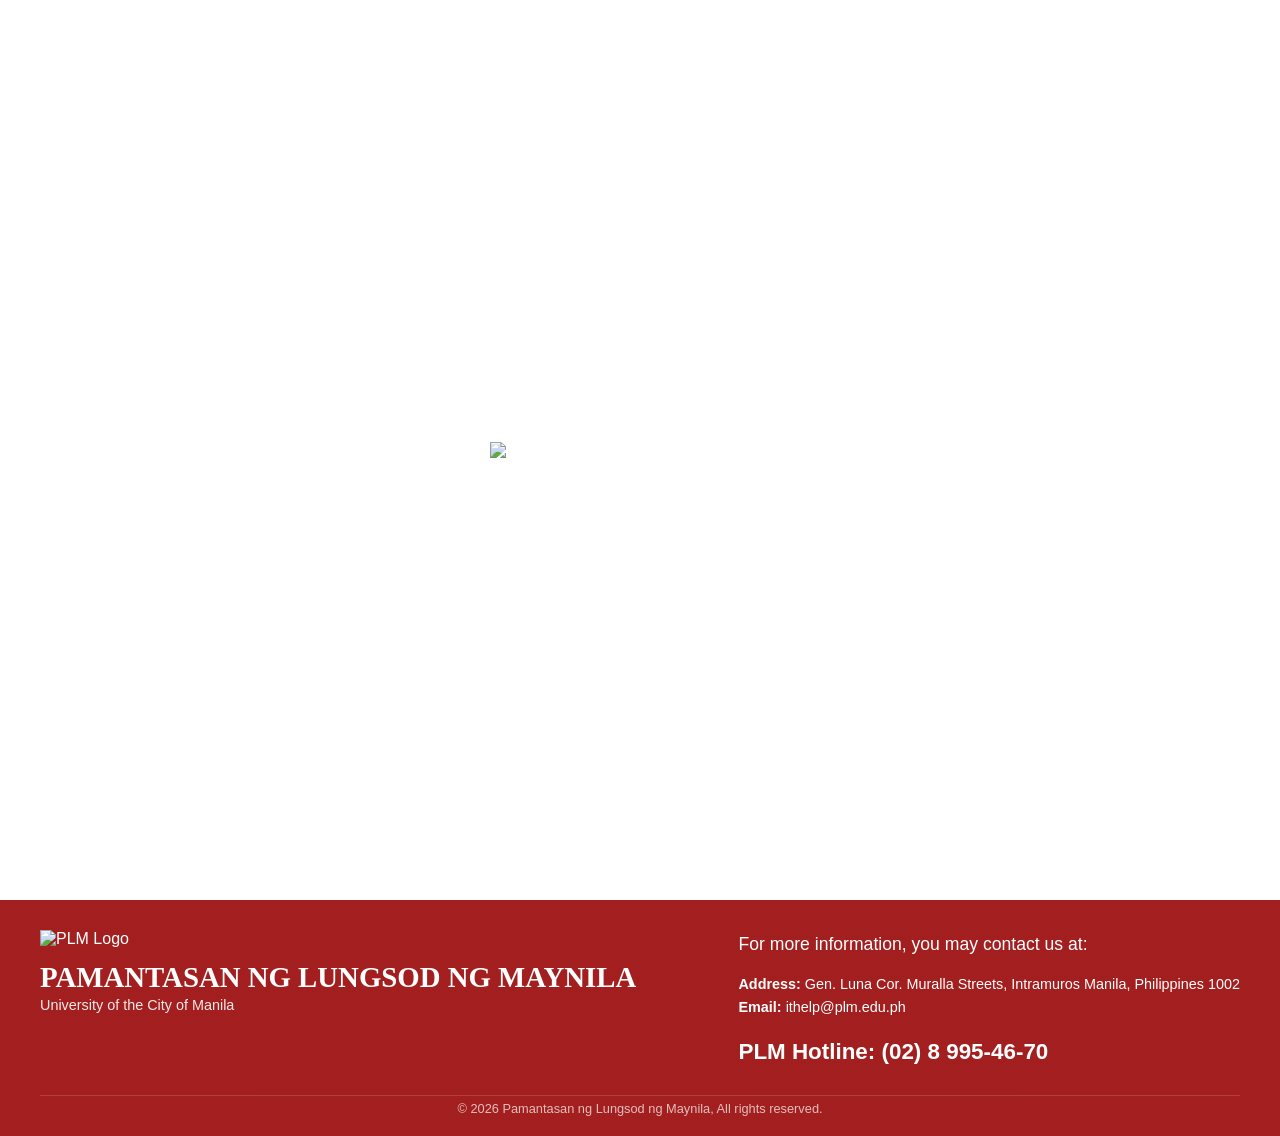
==== AdminLogin.html @ 34db5f0d "Added Login Scenario + Admin Scheduler" ====
<!DOCTYPE html>
<html lang="en">
<head>
    <meta charset="UTF-8">
    <meta name="viewport" content="width=device-width, initial-scale=1.0">
    <title>Admin Login - PLM Classroom Scheduler</title>
    <link rel="stylesheet" href="Login.css">
</head>
<body>
    <div id="loader-wrapper">
        <div class="loader-section section-left">
            <img src="https://www.plm.edu.ph/assets/haribon-logo.DMMtENh_.png" class="haribon-half">
        </div>
        <div class="loader-section section-right">
            <img src="https://www.plm.edu.ph/assets/haribon-logo.DMMtENh_.png" class="haribon-half">
        </div>
    </div>

    <header class="navbar">
        <div class="logo-section">
            <img src="https://www.pikpng.com/pngl/b/78-780563_presidential-seal-png.png" alt="PLM Logo" class="plm-logo">
            <div class="logo-text">
                <h1>PAMANTASAN NG LUNGSOD NG MAYNILA</h1>
                <p>University of the City of Manila</p>
            </div>
        </div>
        <nav>
            <ul>
                <li><a href="Home.html" class="home-nav">Home</a></li>
            </ul>
        </nav>
    </header>

    <div class="accent-bar"></div>

    <main class="login-container">
        <div class="card-wrapper">
            <div class="image-card">
                <div class="vertical-text">P<br>L<br>M</div>
            </div>

            <div class="form-card">
                <h2>Classroom Scheduler</h2>

                <form action = "AdminScheduler.html">
                    <div class="input-group">
                        <input type="email" placeholder="PLM Email" pattern=".+@plm\.edu\.ph" title="Please use your official @plm.edu.ph email address." required>
                        <span class="icon">👤</span>
                    </div>
                    <div class="input-group">
                        <input type="password" id="passwordInput" placeholder="Password" required>
                        <span class="icon" onclick="togglePassword()" style="cursor: pointer;">👁️‍🗨️</span>
                    </div>
                    
                    <div class="form-options">
                        <label><input type="checkbox"> Remember me</label>
                        <a href="Help.html">Forgot Password?</a>
                    </div>

                    <button type="submit" class="login-btn">Login</button>
                </form>
            </div>
        </div>
    </main>
    
    <footer class="plm-footer">
    <div class="footer-container">
        <div class="footer-left">
            <img src="https://www.pikpng.com/pngl/b/78-780563_presidential-seal-png.png" alt="PLM Logo" class="footer-logo">
            <div class="footer-title">
                <h2>PAMANTASAN NG LUNGSOD NG MAYNILA</h2>
                <p>University of the City of Manila</p>
            </div>
        </div>

        <div class="footer-right">
            <p class="contact-header">For more information, you may contact us at:</p>
            <p><strong>Address:</strong> Gen. Luna Cor. Muralla Streets, Intramuros Manila, Philippines 1002</p>
            <p><strong>Email:</strong> ithelp@plm.edu.ph</p>
            <p class="hotline">PLM Hotline: (02) 8 995-46-70</p>
        </div>
    </div>

    <div class="footer-bottom">
        <p>© 2026 Pamantasan ng Lungsod ng Maynila, All rights reserved.</p>
    </div>
</footer>
<div class="plm-watermark"></div>
<script src="Login.js"></script>
</body>
</html>
---- Login.css ----
* {
    margin: 0;
    padding: 0;
    box-sizing: border-box;
    font-family: 'Segoe UI', Tahoma, Geneva, Verdana, sans-serif;
}

body {
    background-color: #f8f9fa;
    min-height: 100vh;
    display: flex;
    flex-direction: column;
}

/*Haribon Curtain Loader*/
#loader-wrapper {
    position: fixed;
    top: 0;
    left: 0;
    width: 100vw;
    height: 100vh;
    z-index: 10000;
    display: flex;
    background: transparent;
}

.loader-section {
    position: relative;
    width: 50%;
    height: 100%;
    background-color: #ffffff; 
    display: flex;
    align-items: center;
    overflow: hidden; 
    transition: transform 0.9s cubic-bezier(0.7, 0, 0.3, 1);
}

.section-left { justify-content: flex-end; }
.section-right { justify-content: flex-start; }

.haribon-half {
    width: 300px; 
    height: auto;
    flex-shrink: 0;
}

.section-left .haribon-half {
    margin-right: -150px;
}

.section-right .haribon-half {
    margin-left: -150px; 
}

/* Animation Trigger */
#loader-wrapper.loaded .section-left { transform: translateX(-100%); }
#loader-wrapper.loaded .section-right { transform: translateX(100%); }

#loader-wrapper.loaded {
    visibility: hidden;
    transition: visibility 0.9s;
}

/*Header*/
.logo-section {
    display: flex;
    align-items: center;
}

.plm-logo {
    width: 55px;
    height: 55px;
    margin-right: 15px;
}

.logo-text h1 {
    font-size: 1.1rem;
    font-family: 'Times New Roman', Times, serif;
    color: #b18c00; 
}

.logo-text p {
    font-size: 0.9rem;
    font-family: sans-serif;
    color: #2b3a8c;
}

/*Navigation*/
.navbar {
    display: flex;
    justify-content: space-between;
    align-items: center;
    padding: 10px 50px;
    background: white;
}

nav ul {
    list-style: none;
    display: flex;
    gap: 30px;
}

nav a {
    text-decoration: none;
    color: #2b3a8c;
    font-weight: 500;
    transition: color 0.3s ease;
    text-underline-offset: 6px;
}

nav a:hover {
    color: #c69b00;
    text-decoration: underline;
    text-decoration-thickness: 2px;
}


.accent-bar {
    height: 14px;
    border-top: 8px solid #2b3a8c;
    border-bottom: 7px solid #990707;
    background: transparent;
}

/*Login Form*/
.login-container {
    min-height: 90vh;
    flex-grow: 1;
    display: flex;
    justify-content: center;
    align-items: center;
    position: relative;
    overflow: hidden;
    padding: 50px 0;
}

.input-group input:focus {
    outline: none;
    box-shadow: 0 8px 8px rgba(43, 58, 140, 0.15);
    border-color: #2b3a8c;
    transition: all 0.3s ease;
}

.input-group input:invalid:focus {
    border-color: #990707;
    box-shadow: 0 8px 8px rgba(153, 7, 7, 0.15);
}

.card-wrapper {
    display: flex;
    width: 800px;
    position: relative;
    z-index: 2;
}

.image-card {
    background: linear-gradient(rgba(0,0,0,0.3), rgba(0,0,0,0.3)), url('https://www.rappler.com/tachyon/r3-assets/612F469A6EA84F6BAE882D2B94A4B421/img/8C9C528B64444AC98381B504505B1DB1/pamantasan-lungsod-maynila.jpg');
    background-size: cover;
    background-position: center;
    width: 200px;
    height: 450px;
    border-radius: 30px;
    display: flex;
    justify-content: center;
    align-items: center;
    box-shadow: 0 30px 30px rgba(0,0,0,0.1);
    transform: translateX(30px); /* Overlap effect */
    border: 1px solid rgba(255, 255, 255, 0.2);
}

.vertical-text {
    font-size: 5rem;
    font-weight: bold;
    color: white;
    text-align: center;
    line-height: 1.3;
}

.form-card {
    background: white;
    flex-grow: 1;
    padding: 50px;
    border-radius: 30px;
    box-shadow: 0 10px 50px rgba(0,0,0,0.1);
    z-index: 3;
}

.form-card h2 {
    color: #2b3a8c;
    margin-bottom: 60px;
    text-align: center;
}

.input-group {
    position: relative;
    margin-bottom: 20px;
}

.input-group input:hover {
    box-shadow: 0 8px 8px rgba(0, 0, 0, 0.05);
}   

.input-group input {
    width: 100%;
    padding: 12px 15px;
    border: 1.5px solid #ccc;
    border-radius: 10px;
    outline: none;
}

.input-group .icon {
    position: absolute;
    right: 15px;
    top: 50%;
    transform: translateY(-50%);
    color: #888;
}

.form-options {
    display: flex;
    justify-content: space-between;
    font-size: 0.8rem;
    margin-bottom: 30px;
    color: #555;
}

.form-options a {
    color: #555;
    text-decoration: none;
}

.login-btn {
    width: 100%;
    padding: 15px;
    background-color: #2b3a8c;
    color: white;
    border: none;
    border-radius: 25px;
    font-size: 1.1rem;
    font-weight: bold;
    cursor: pointer;
    transition: 0.3s;
}

.login-btn:hover {
    background-color: #1e2866;
    transform: translateY(-2px); 
    box-shadow: 0 5px 15px rgba(43, 58, 140, 0.3);
}

/*Watermark*/
.plm-watermark {
    position: fixed;
    bottom: -50px;
    right: -50px;
    width: 500px;
    height: 500px;
    background-image: url('https://www.pikpng.com/pngl/b/78-780563_presidential-seal-png.png');
    background-size: contain;
    background-repeat: no-repeat;
    opacity: 0.1;
    filter: grayscale(100%); 
    z-index: -1; 
    pointer-events: none; 
}

/*PLM Footer*/
.plm-footer {
    background-color: #990707;
    color: white;
    padding: 30px 40px 20px 40px;
    width: 100%;
    background: 
        linear-gradient(rgba(153, 7, 7, 0.9), rgba(153, 7, 7, 0.9)),
        url('https://www.rappler.com/tachyon/r3-assets/612F469A6EA84F6BAE882D2B94A4B421/img/8C9C528B64444AC98381B504505B1DB1/pamantasan-lungsod-maynila.jpg');
    background-size: cover;     
    background-position: center;      
    background-repeat: no-repeat;
}

.footer-container {
    max-width: 1200px;
    margin: 0 auto;
    display: flex;
    justify-content: space-between;
    align-items: flex-start;
    padding-bottom: 20px;
}

.footer-left {
    text-align: left;
}

.footer-logo {
    width: 70px;
    margin-bottom: 15px;
}

.footer-title h2 {
    font-size: 1.8rem;
    margin: 0;
    line-height: 1.0;
    font-family: 'Times New Roman', Times, serif;
}

.footer-title p {
    font-size: 0.9rem;
    margin-top: 5px;
    opacity: 0.9;
    font-family: sans-serif;
}

.footer-right {
    text-align: left;
    font-size: 0.9rem;
    line-height: 1.6;
}

.contact-header {
    font-size: 1.1rem;
    margin-bottom: 15px;
}

.hotline {
    font-size: 1.4rem;
    font-weight: bold;
    margin-top: 15px;
}

.footer-bottom {
    text-align: center;
    border-top: 1px solid rgba(255, 255, 255, 0.2);
    padding-top: 5px;
    margin-top: 5px;
    font-size: 0.8rem;
    opacity: 0.7;
}
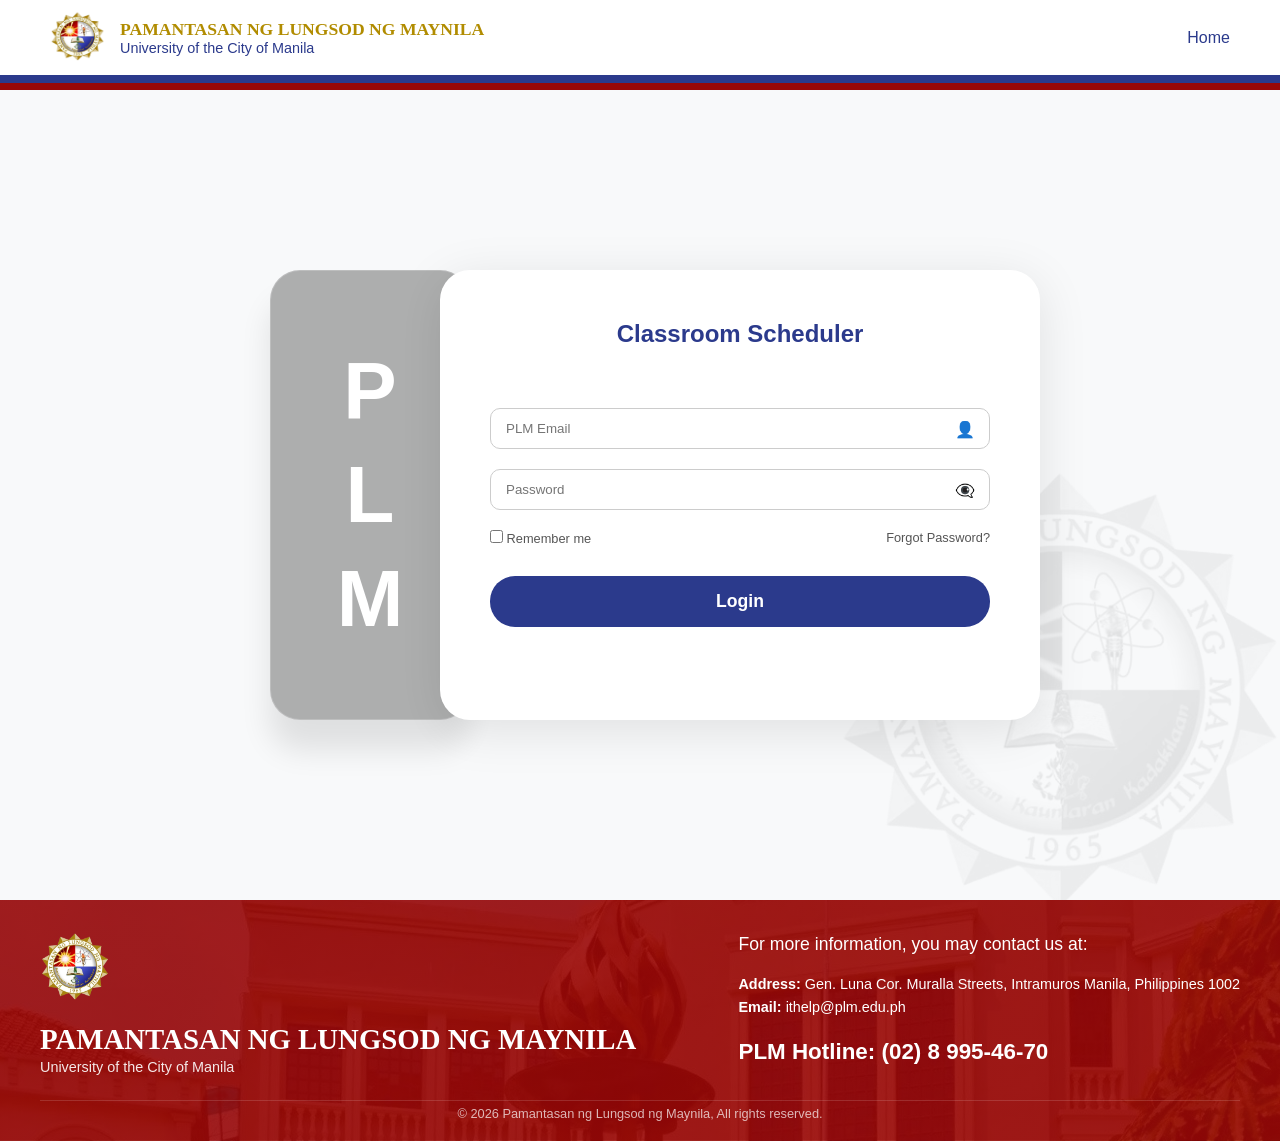
==== commit 7c8ea2f0: "Fixed Logo" ====
--- a/AdminLogin.html
+++ b/AdminLogin.html
@@ -9,16 +9,16 @@
 <body>
     <div id="loader-wrapper">
         <div class="loader-section section-left">
-            <img src="https://www.plm.edu.ph/assets/haribon-logo.DMMtENh_.png" class="haribon-half">
+            <img src="haribon-logo.png" class="haribon-half">
         </div>
         <div class="loader-section section-right">
-            <img src="https://www.plm.edu.ph/assets/haribon-logo.DMMtENh_.png" class="haribon-half">
+            <img src="haribon-logo.png" class="haribon-half">
         </div>
     </div>
 
     <header class="navbar">
         <div class="logo-section">
-            <img src="https://www.pikpng.com/pngl/b/78-780563_presidential-seal-png.png" alt="PLM Logo" class="plm-logo">
+            <img src="plm-seal.png" alt="PLM Logo" class="plm-logo">
             <div class="logo-text">
                 <h1>PAMANTASAN NG LUNGSOD NG MAYNILA</h1>
                 <p>University of the City of Manila</p>
@@ -26,7 +26,7 @@
         </div>
         <nav>
             <ul>
-                <li><a href="Home.html" class="home-nav">Home</a></li>
+                <li><a href="index.html" class="home-nav">Home</a></li>
             </ul>
         </nav>
     </header>
@@ -66,7 +66,7 @@
     <footer class="plm-footer">
     <div class="footer-container">
         <div class="footer-left">
-            <img src="https://www.pikpng.com/pngl/b/78-780563_presidential-seal-png.png" alt="PLM Logo" class="footer-logo">
+            <img src="plm-seal.png" alt="PLM Logo" class="footer-logo">
             <div class="footer-title">
                 <h2>PAMANTASAN NG LUNGSOD NG MAYNILA</h2>
                 <p>University of the City of Manila</p>
--- a/Login.css
+++ b/Login.css
@@ -255,7 +255,7 @@
     right: -50px;
     width: 500px;
     height: 500px;
-    background-image: url('https://www.pikpng.com/pngl/b/78-780563_presidential-seal-png.png');
+    background-image: url('plm-seal.png');
     background-size: contain;
     background-repeat: no-repeat;
     opacity: 0.1;
@@ -272,7 +272,7 @@
     width: 100%;
     background: 
         linear-gradient(rgba(153, 7, 7, 0.9), rgba(153, 7, 7, 0.9)),
-        url('https://www.rappler.com/tachyon/r3-assets/612F469A6EA84F6BAE882D2B94A4B421/img/8C9C528B64444AC98381B504505B1DB1/pamantasan-lungsod-maynila.jpg');
+        url('plm-bg.png');
     background-size: cover;     
     background-position: center;      
     background-repeat: no-repeat;
